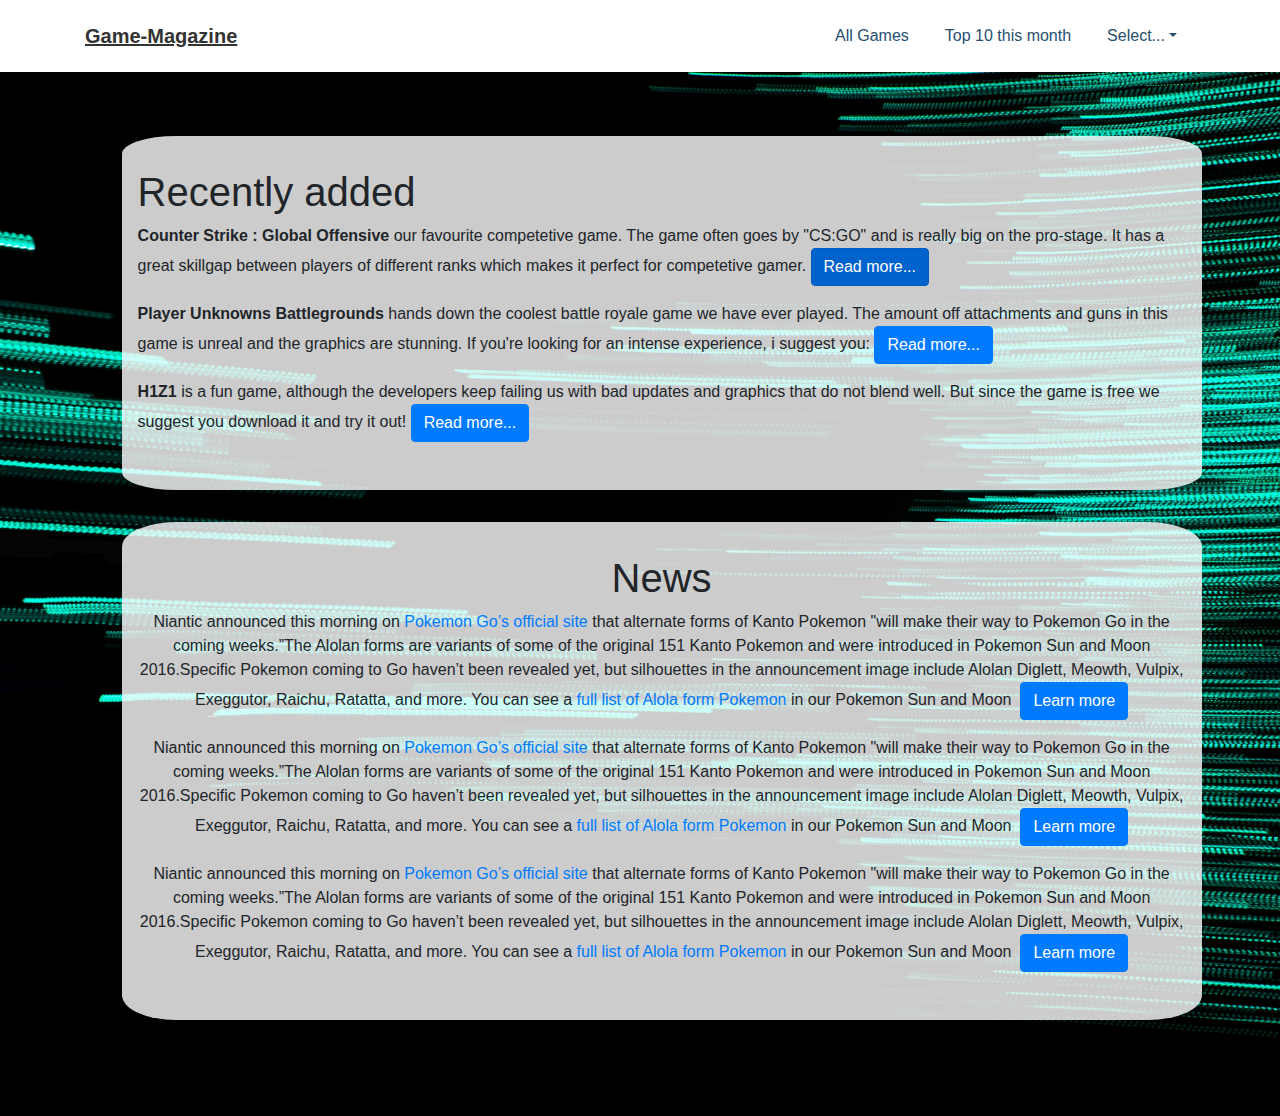
==== index.html @ 0c73993b "Initial commit" ====
<!DOCTYPE html>
<html lang="en">

<head>
    <meta charset="utf-8">
    <meta name="viewport" content="width=device-width, initial-scale=1.0">
    <title>GameMagazine</title>
    <link rel="stylesheet" href="assets/bootstrap/css/bootstrap.min.css">
    <link rel="stylesheet" href="assets/css/Navigation-Clean.css">
    <link rel="stylesheet" href="assets/css/Right-Sidebar.css">
    <link rel="stylesheet" href="assets/css/Sidebar-Menu.css">
    <link rel="stylesheet" href="assets/css/Sidebar-Menu1.css">
    <link rel="stylesheet" href="assets/css/styles.css">
</head>

<body>
    <div>
        <nav class="navbar navbar-light navbar-expand-md navigation-clean">
            <div class="container"><a class="navbar-brand" href="index.html"><span style="text-decoration: underline;">Game-Magazine</span></a><button class="navbar-toggler" data-toggle="collapse" data-target="#navcol-1"><span class="sr-only">Toggle navigation</span><span class="navbar-toggler-icon"></span></button>
                <div
                    class="collapse navbar-collapse" id="navcol-1">
                    <ul class="nav navbar-nav ml-auto" role="menubar">
                        <li class="nav-item" role="menuitem"><a class="nav-link active" href="#">All Games</a></li>
                        <li class="nav-item" role="menuitem"><a class="nav-link" href="#">Top 10 this month</a></li>
                        <li class="dropdown"><a class="dropdown-toggle nav-link dropdown-toggle" data-toggle="dropdown" aria-expanded="false" href="#">Select...</a>
                            <div class="dropdown-menu" role="menu"><a class="dropdown-item" role="menuitem" href="#">Support</a><a class="dropdown-item" role="menuitem" href="#">Sponsors</a><a class="dropdown-item" role="menuitem" href="#">Credits</a></div>
                        </li>
                    </ul>
            </div>
    </div>
    </nav>
    </div>
    <div id="promo">
        <div class="jumbotron">
            <h1 class="text-left">Recently added</h1>
            <p class="text-left"><strong>Counter Strike : Global Offensive</strong>&nbsp;our favourite competetive game. The game often goes by "CS:GO" and is really big on the pro-stage. It has a great skillgap between players of different ranks which makes it perfect for
                competetive gamer. <a class="btn btn-primary active" role="button" href="csgo.html">Read more...<br></a></p>
            <p class="text-left"><strong>Player Unknowns Battlegrounds</strong>&nbsp;hands down the coolest battle royale game we have ever played. The amount off attachments and guns in this game is unreal and the graphics are stunning. If you're looking for an intense experience,
                i suggest you:&nbsp;<a class="btn btn-primary" role="button" href="pubg.html">Read more...</a></p>
            <p class="text-left"><strong>H1Z1</strong>&nbsp;is a fun game, although the developers keep failing us with bad updates and graphics that do not blend well. But since the game is free we suggest you download it and try it out!&nbsp;<a class="btn btn-primary" role="button"
                    href="h1z1.html">Read more...</a></p>
        </div>
        <div class="jumbotron" id="news">
            <h1>News</h1>
            <p>Niantic announced this morning on&nbsp;<a href="https://pokemongolive.com/en/post/alolakanto-pokemon/">Pokemon Go’s official site</a>&nbsp;that alternate forms of Kanto Pokemon "will&nbsp;make their way to Pokemon Go in the coming weeks.”The
                Alolan forms are variants of some of the original 151 Kanto Pokemon and were introduced in Pokemon Sun and Moon 2016.Specific Pokemon coming to Go haven’t been revealed yet, but silhouettes in the announcement image include Alolan Diglett,
                Meowth, Vulpix, Exeggutor, Raichu, Ratatta, and more. You can see a&nbsp;<a href="http://www.ign.com/wikis/pokemon-sun-pokemon-moon/List_of_Alola_Form_Pokemon">full list of Alola form Pokemon</a>&nbsp;in our Pokemon Sun and Moon&nbsp;
                
                <a class="btn btn-primary" role="button" href="#">Learn more</a><br></p>
           
                <p>Niantic announced this morning on&nbsp;<a href="https://pokemongolive.com/en/post/alolakanto-pokemon/">Pokemon Go’s official site</a>&nbsp;that alternate forms of Kanto Pokemon "will&nbsp;make their way to Pokemon Go in the coming weeks.”The
                Alolan forms are variants of some of the original 151 Kanto Pokemon and were introduced in Pokemon Sun and Moon 2016.Specific Pokemon coming to Go haven’t been revealed yet, but silhouettes in the announcement image include Alolan Diglett,
                Meowth, Vulpix, Exeggutor, Raichu, Ratatta, and more. You can see a&nbsp;<a href="http://www.ign.com/wikis/pokemon-sun-pokemon-moon/List_of_Alola_Form_Pokemon">full list of Alola form Pokemon</a>&nbsp;in our Pokemon Sun and Moon&nbsp;
               
                <a class="btn btn-primary" role="button" href="#">Learn more</a><br></p>
           
                <p>Niantic announced this morning on&nbsp;<a href="https://pokemongolive.com/en/post/alolakanto-pokemon/">Pokemon Go’s official site</a>&nbsp;that alternate forms of Kanto Pokemon "will&nbsp;make their way to Pokemon Go in the coming weeks.”The
                Alolan forms are variants of some of the original 151 Kanto Pokemon and were introduced in Pokemon Sun and Moon 2016.Specific Pokemon coming to Go haven’t been revealed yet, but silhouettes in the announcement image include Alolan Diglett,
                Meowth, Vulpix, Exeggutor, Raichu, Ratatta, and more. You can see a&nbsp;<a href="http://www.ign.com/wikis/pokemon-sun-pokemon-moon/List_of_Alola_Form_Pokemon">full list of Alola form Pokemon</a>&nbsp;in our Pokemon Sun and Moon&nbsp;
                <a
                    class="btn btn-primary" role="button" href="#">Learn more</a><br></p>
        </div>
    </div>
    <script src="assets/js/jquery.min.js"></script>
    <script src="assets/bootstrap/js/bootstrap.min.js"></script>
</body>

</html>
---- assets/css/Navigation-Clean.css ----
.navigation-clean {
  background:#fff;
  padding-top:.75rem;
  padding-bottom:.75rem;
  color:#333;
  border-radius:0;
  box-shadow:none;
  border:none;
  margin-bottom:0;
}

@media (min-width:768px) {
  .navigation-clean {
    padding-top:1rem;
    padding-bottom:1rem;
  }
}

.navigation-clean .navbar-brand {
  font-weight:bold;
  color:inherit;
}

.navigation-clean .navbar-brand:hover {
  color:#222;
}

.navigation-clean .navbar-toggler {
  border-color:#ddd;
}

.navigation-clean .navbar-toggler:hover, .navigation-clean .navbar-toggler:focus {
  background:none;
}

.navigation-clean .navbar-toggler {
  color:#888;
}

.navigation-clean .navbar-collapse, .navigation-clean .form-inline {
  border-top-color:#ddd;
}

.navigation-clean.navbar-light .navbar-nav .nav-link.active, .navigation-clean.navbar-light .navbar-nav .nav-link.active:focus, .navigation-clean.navbar-light .navbar-nav .nav-link.active:hover {
  color:#274e6f;
  box-shadow:none;
  background:none;
  pointer-events:none;
}

.navigation-clean.navbar .navbar-nav .nav-link {
  padding-left:18px;
  padding-right:18px;
}

.navigation-clean.navbar-light .navbar-nav .nav-link {
  color:#274e6f;
}

.navigation-clean.navbar-light .navbar-nav .nav-link:focus, .navigation-clean.navbar-light .navbar-nav .nav-link:hover {
  color:#37434d !important;
  background-color:transparent;
}

.navigation-clean .navbar-nav > li > .dropdown-menu {
  margin-top:-5px;
  box-shadow:none;
  background-color:#fff;
  border-radius:2px;
}

.navigation-clean .dropdown-menu .dropdown-item:focus, .navigation-clean .dropdown-menu .dropdown-item {
  line-height:2;
  color:#37434d;
}

.navigation-clean .dropdown-menu .dropdown-item:focus, .navigation-clean .dropdown-menu .dropdown-item:hover {
  background:#eee;
  color:inherit;
}

#promo {
  text-align:center;
  padding:5%;
  background:url(../../assets/img/bakgrund.jpg) no-repeat;
  background-size:cover;
}

#promo .jumbotron {
  border-radius:5%;
  background-color:rgba(255,255,255, 0.80);
  max-width:1080px;
  margin-left:5%;
}

#sidebar-right {
  max-width:400px;
}

.gamepage-background {
  background-repeat:repeat-y;
}

#entire-page-csgo{
  background:url(../../assets/img/csgo-ak-emperess.jpg);
}
#entire-page-h1z1{
  background:url(../../assets/img/h1z1-wallpaper.jpg);
}
#entire-page-pubg{
  background:url(../../assets/img/csgo-ak-emperess.jpg);
}

#main-div {
  margin:4.5rem;
}

#gamelogo-header{
max-height: 5rem;
max-width: 20rem  
}
---- assets/css/Right-Sidebar.css ----
#right-sidebar {
  background-color:pink;
  position:absolute;
  height:100%;
  overflow-y:auto;
  transition:width 1s, left 1s;
}

#content {
  transition:width 1s, left 1s;
}

.right-sidebar-collapse {
  width:5%;
  left:95%;
}

.content-expand {
  width:95%;
}

.right-sidebar-normal {
  width:20%;
  left:80%;
}

.content-normal {
  width:80%;
}
---- assets/css/Sidebar-Menu.css ----
#wrapper {
  padding-left:0;
  -webkit-transition:all 0.5s ease;
  -moz-transition:all 0.5s ease;
  -o-transition:all 0.5s ease;
  transition:all 0.5s ease;
}

#sidebar-wrapper {
  z-index:1000;
  position:fixed;
  left:250px;
  width:0;
  height:100%;
  margin-left:-250px;
  overflow-y:auto;
  background:#000;
  -webkit-transition:all 0.5s ease;
  -moz-transition:all 0.5s ease;
  -o-transition:all 0.5s ease;
  transition:all 0.5s ease;
}

.sidebar-nav {
  position:absolute;
  top:0;
  width:250px;
  margin:0;
  padding:0;
  list-style:none;
}

.sidebar-nav li {
  text-indent:20px;
  line-height:40px;
}

.sidebar-nav li a {
  display:block;
  text-decoration:none;
  color:#999999;
}

.sidebar-nav li a:hover {
  text-decoration:none;
  color:#fff;
  background:rgba(255,255,255,0.2);
}

.sidebar-nav li a:active, .sidebar-nav li a:focus {
  text-decoration:none;
}

.sidebar-nav > .sidebar-brand {
  height:65px;
  font-size:18px;
  line-height:60px;
}

.sidebar-nav > .sidebar-brand a {
  color:#999999;
}

.sidebar-nav > .sidebar-brand a:hover {
  color:#fff;
  background:none;
}

@media (min-width:768px) {
  #wrapper {
    padding-left:250px;
  }
}

@media (min-width:768px) {
  #sidebar-wrapper {
    width:250px;
  }
}
---- assets/css/Sidebar-Menu1.css ----
body {
  overflow-x:hidden;
}

#wrapper {
  padding-left:0;
  -webkit-transition:all 0.5s ease;
  -moz-transition:all 0.5s ease;
  -o-transition:all 0.5s ease;
  transition:all 0.5s ease;
}

#wrapper.toggled {
  padding-left:250px;
}

#sidebar-wrapper {
  z-index:1000;
  position:fixed;
  left:250px;
  width:0;
  height:100%;
  margin-left:-250px;
  overflow-y:auto;
  background:#000;
  -webkit-transition:all 0.5s ease;
  -moz-transition:all 0.5s ease;
  -o-transition:all 0.5s ease;
  transition:all 0.5s ease;
}

#wrapper.toggled #sidebar-wrapper {
  width:250px;
}

#page-content-wrapper {
  width:100%;
  position:absolute;
  padding:15px;
}

#wrapper.toggled #page-content-wrapper {
  position:absolute;
  margin-right:-250px;
}

.sidebar-nav {
  position:absolute;
  top:0;
  width:250px;
  margin:0;
  padding:0;
  list-style:none;
}

.sidebar-nav li {
  text-indent:20px;
  line-height:40px;
}

.sidebar-nav li a {
  display:block;
  text-decoration:none;
  color:#999999;
}

.sidebar-nav li a:hover {
  text-decoration:none;
  color:#fff;
  background:rgba(255,255,255,0.2);
}

.sidebar-nav li a:active, .sidebar-nav li a:focus {
  text-decoration:none;
}

.sidebar-nav > .sidebar-brand {
  height:65px;
  font-size:18px;
  line-height:60px;
}

.sidebar-nav > .sidebar-brand a {
  color:#999999;
}

.sidebar-nav > .sidebar-brand a:hover {
  color:#fff;
  background:none;
}

@media (min-width:768px) {
  #wrapper {
    padding-left:250px;
  }
}

@media (min-width:768px) {
  #wrapper.toggled {
    padding-left:0;
  }
}

@media (min-width:768px) {
  #sidebar-wrapper {
    width:250px;
  }
}

@media (min-width:768px) {
  #wrapper.toggled #sidebar-wrapper {
    width:0;
  }
}

@media (min-width:768px) {
  #page-content-wrapper {
    padding:20px;
    position:relative;
  }
}

@media (min-width:768px) {
  #wrapper.toggled #page-content-wrapper {
    position:relative;
    margin-right:0;
  }
}
---- assets/css/styles.css ----
img {
  vertical-align:middle;
  border-style:none;
  max-height:75px;
  background-color:rgba(0,0,0,0.1);
  border-radius:10%;
}

.jumbotron {
  padding:2rem 1rem;
  margin-bottom:2rem;
  background-color:#e9ecef;
  border-radius:.3rem;
  max-width:1440px;
}
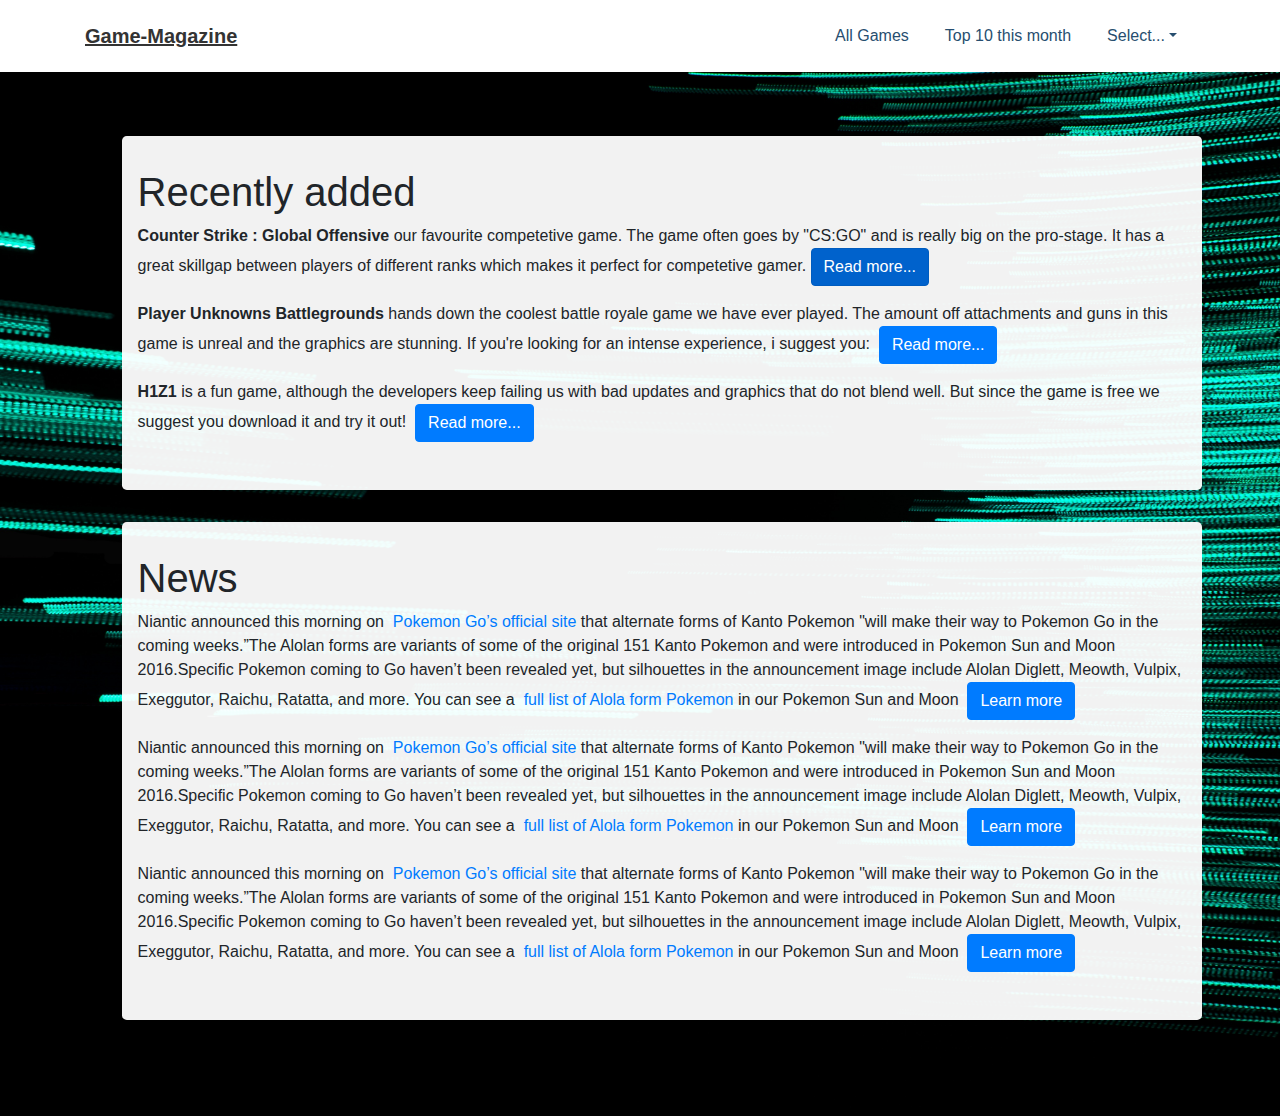
==== commit f7329475: "..." ====
--- a/index.html
+++ b/index.html
@@ -16,49 +16,96 @@
 <body>
     <div>
         <nav class="navbar navbar-light navbar-expand-md navigation-clean">
-            <div class="container"><a class="navbar-brand" href="index.html"><span style="text-decoration: underline;">Game-Magazine</span></a><button class="navbar-toggler" data-toggle="collapse" data-target="#navcol-1"><span class="sr-only">Toggle navigation</span><span class="navbar-toggler-icon"></span></button>
-                <div
-                    class="collapse navbar-collapse" id="navcol-1">
+            <div class="container">
+                <a class="navbar-brand" href="index.html">
+                    <span style="text-decoration: underline;">Game-Magazine</span>
+                </a>
+                <button class="navbar-toggler" data-toggle="collapse" data-target="#navcol-1">
+                    <span class="sr-only">Toggle navigation</span>
+                    <span class="navbar-toggler-icon"></span>
+                </button>
+                <div class="collapse navbar-collapse" id="navcol-1">
                     <ul class="nav navbar-nav ml-auto" role="menubar">
-                        <li class="nav-item" role="menuitem"><a class="nav-link active" href="#">All Games</a></li>
-                        <li class="nav-item" role="menuitem"><a class="nav-link" href="#">Top 10 this month</a></li>
-                        <li class="dropdown"><a class="dropdown-toggle nav-link dropdown-toggle" data-toggle="dropdown" aria-expanded="false" href="#">Select...</a>
-                            <div class="dropdown-menu" role="menu"><a class="dropdown-item" role="menuitem" href="#">Support</a><a class="dropdown-item" role="menuitem" href="#">Sponsors</a><a class="dropdown-item" role="menuitem" href="#">Credits</a></div>
+                        <li class="nav-item" role="menuitem">
+                            <a class="nav-link active" href="#">All Games</a>
+                        </li>
+                        <li class="nav-item" role="menuitem">
+                            <a class="nav-link" href="#">Top 10 this month</a>
+                        </li>
+                        <li class="dropdown">
+                            <a class="dropdown-toggle nav-link dropdown-toggle" data-toggle="dropdown" aria-expanded="false" href="#">Select...</a>
+                            <div class="dropdown-menu" role="menu">
+                                <a class="dropdown-item" role="menuitem" href="#">Support</a>
+                                <a class="dropdown-item" role="menuitem" href="#">Sponsors</a>
+                                <a class="dropdown-item" role="menuitem" href="#">Credits</a>
+                            </div>
                         </li>
                     </ul>
+                </div>
             </div>
-    </div>
-    </nav>
+        </nav>
     </div>
     <div id="promo">
         <div class="jumbotron">
             <h1 class="text-left">Recently added</h1>
-            <p class="text-left"><strong>Counter Strike : Global Offensive</strong>&nbsp;our favourite competetive game. The game often goes by "CS:GO" and is really big on the pro-stage. It has a great skillgap between players of different ranks which makes it perfect for
-                competetive gamer. <a class="btn btn-primary active" role="button" href="csgo.html">Read more...<br></a></p>
-            <p class="text-left"><strong>Player Unknowns Battlegrounds</strong>&nbsp;hands down the coolest battle royale game we have ever played. The amount off attachments and guns in this game is unreal and the graphics are stunning. If you're looking for an intense experience,
-                i suggest you:&nbsp;<a class="btn btn-primary" role="button" href="pubg.html">Read more...</a></p>
-            <p class="text-left"><strong>H1Z1</strong>&nbsp;is a fun game, although the developers keep failing us with bad updates and graphics that do not blend well. But since the game is free we suggest you download it and try it out!&nbsp;<a class="btn btn-primary" role="button"
-                    href="h1z1.html">Read more...</a></p>
+            <p class="text-left">
+                <strong>Counter Strike : Global Offensive</strong>&nbsp;our favourite competetive game. The game often goes by "CS:GO"
+                and is really big on the pro-stage. It has a great skillgap between players of different ranks which makes
+                it perfect for competetive gamer.
+                <a class="btn btn-primary active" role="button" href="csgo.html">Read more...
+                    <br>
+                </a>
+            </p>
+            <p class="text-left">
+                <strong>Player Unknowns Battlegrounds</strong>&nbsp;hands down the coolest battle royale game we have ever played.
+                The amount off attachments and guns in this game is unreal and the graphics are stunning. If you're looking
+                for an intense experience, i suggest you:&nbsp;
+                <a class="btn btn-primary" role="button" href="pubg.html">Read more...</a>
+            </p>
+            <p class="text-left">
+                <strong>H1Z1</strong>&nbsp;is a fun game, although the developers keep failing us with bad updates and graphics that
+                do not blend well. But since the game is free we suggest you download it and try it out!&nbsp;
+                <a class="btn btn-primary" role="button" href="h1z1.html">Read more...</a>
+            </p>
         </div>
-        <div class="jumbotron" id="news">
-            <h1>News</h1>
-            <p>Niantic announced this morning on&nbsp;<a href="https://pokemongolive.com/en/post/alolakanto-pokemon/">Pokemon Go’s official site</a>&nbsp;that alternate forms of Kanto Pokemon "will&nbsp;make their way to Pokemon Go in the coming weeks.”The
-                Alolan forms are variants of some of the original 151 Kanto Pokemon and were introduced in Pokemon Sun and Moon 2016.Specific Pokemon coming to Go haven’t been revealed yet, but silhouettes in the announcement image include Alolan Diglett,
-                Meowth, Vulpix, Exeggutor, Raichu, Ratatta, and more. You can see a&nbsp;<a href="http://www.ign.com/wikis/pokemon-sun-pokemon-moon/List_of_Alola_Form_Pokemon">full list of Alola form Pokemon</a>&nbsp;in our Pokemon Sun and Moon&nbsp;
-                
-                <a class="btn btn-primary" role="button" href="#">Learn more</a><br></p>
-           
-                <p>Niantic announced this morning on&nbsp;<a href="https://pokemongolive.com/en/post/alolakanto-pokemon/">Pokemon Go’s official site</a>&nbsp;that alternate forms of Kanto Pokemon "will&nbsp;make their way to Pokemon Go in the coming weeks.”The
-                Alolan forms are variants of some of the original 151 Kanto Pokemon and were introduced in Pokemon Sun and Moon 2016.Specific Pokemon coming to Go haven’t been revealed yet, but silhouettes in the announcement image include Alolan Diglett,
-                Meowth, Vulpix, Exeggutor, Raichu, Ratatta, and more. You can see a&nbsp;<a href="http://www.ign.com/wikis/pokemon-sun-pokemon-moon/List_of_Alola_Form_Pokemon">full list of Alola form Pokemon</a>&nbsp;in our Pokemon Sun and Moon&nbsp;
-               
-                <a class="btn btn-primary" role="button" href="#">Learn more</a><br></p>
-           
-                <p>Niantic announced this morning on&nbsp;<a href="https://pokemongolive.com/en/post/alolakanto-pokemon/">Pokemon Go’s official site</a>&nbsp;that alternate forms of Kanto Pokemon "will&nbsp;make their way to Pokemon Go in the coming weeks.”The
-                Alolan forms are variants of some of the original 151 Kanto Pokemon and were introduced in Pokemon Sun and Moon 2016.Specific Pokemon coming to Go haven’t been revealed yet, but silhouettes in the announcement image include Alolan Diglett,
-                Meowth, Vulpix, Exeggutor, Raichu, Ratatta, and more. You can see a&nbsp;<a href="http://www.ign.com/wikis/pokemon-sun-pokemon-moon/List_of_Alola_Form_Pokemon">full list of Alola form Pokemon</a>&nbsp;in our Pokemon Sun and Moon&nbsp;
-                <a
-                    class="btn btn-primary" role="button" href="#">Learn more</a><br></p>
+        <div id="news">
+            <div class="jumbotron">
+                <h1>News</h1>
+                <p>Niantic announced this morning on&nbsp;
+                    <a href="https://pokemongolive.com/en/post/alolakanto-pokemon/">Pokemon Go’s official site</a>&nbsp;that alternate forms of Kanto Pokemon "will&nbsp;make their way to
+                    Pokemon Go in the coming weeks.”The Alolan forms are variants of some of the original 151 Kanto Pokemon
+                    and were introduced in Pokemon Sun and Moon 2016.Specific Pokemon coming to Go haven’t been revealed
+                    yet, but silhouettes in the announcement image include Alolan Diglett, Meowth, Vulpix, Exeggutor, Raichu,
+                    Ratatta, and more. You can see a&nbsp;
+                    <a href="http://www.ign.com/wikis/pokemon-sun-pokemon-moon/List_of_Alola_Form_Pokemon">full list of Alola form Pokemon</a>&nbsp;in our Pokemon Sun and Moon&nbsp;
+
+                    <a class="btn btn-primary" role="button" href="#">Learn more</a>
+                    <br>
+                </p>
+
+                <p>Niantic announced this morning on&nbsp;
+                    <a href="https://pokemongolive.com/en/post/alolakanto-pokemon/">Pokemon Go’s official site</a>&nbsp;that alternate forms of Kanto Pokemon "will&nbsp;make their way to
+                    Pokemon Go in the coming weeks.”The Alolan forms are variants of some of the original 151 Kanto Pokemon
+                    and were introduced in Pokemon Sun and Moon 2016.Specific Pokemon coming to Go haven’t been revealed
+                    yet, but silhouettes in the announcement image include Alolan Diglett, Meowth, Vulpix, Exeggutor, Raichu,
+                    Ratatta, and more. You can see a&nbsp;
+                    <a href="http://www.ign.com/wikis/pokemon-sun-pokemon-moon/List_of_Alola_Form_Pokemon">full list of Alola form Pokemon</a>&nbsp;in our Pokemon Sun and Moon&nbsp;
+
+                    <a class="btn btn-primary" role="button" href="#">Learn more</a>
+                    <br>
+                </p>
+
+                <p>Niantic announced this morning on&nbsp;
+                    <a href="https://pokemongolive.com/en/post/alolakanto-pokemon/">Pokemon Go’s official site</a>&nbsp;that alternate forms of Kanto Pokemon "will&nbsp;make their way to
+                    Pokemon Go in the coming weeks.”The Alolan forms are variants of some of the original 151 Kanto Pokemon
+                    and were introduced in Pokemon Sun and Moon 2016.Specific Pokemon coming to Go haven’t been revealed
+                    yet, but silhouettes in the announcement image include Alolan Diglett, Meowth, Vulpix, Exeggutor, Raichu,
+                    Ratatta, and more. You can see a&nbsp;
+                    <a href="http://www.ign.com/wikis/pokemon-sun-pokemon-moon/List_of_Alola_Form_Pokemon">full list of Alola form Pokemon</a>&nbsp;in our Pokemon Sun and Moon&nbsp;
+                    <a class="btn btn-primary" role="button" href="#">Learn more</a>
+                    <br>
+                </p>
+            </div>
         </div>
     </div>
     <script src="assets/js/jquery.min.js"></script>
--- a/assets/css/Navigation-Clean.css
+++ b/assets/css/Navigation-Clean.css
@@ -86,13 +86,6 @@
   background-size:cover;
 }
 
-#promo .jumbotron {
-  border-radius:5%;
-  background-color:rgba(255,255,255, 0.80);
-  max-width:1080px;
-  margin-left:5%;
-}
-
 #sidebar-right {
   max-width:400px;
 }
--- a/assets/css/styles.css
+++ b/assets/css/styles.css
@@ -9,8 +9,14 @@
 .jumbotron {
   padding:2rem 1rem;
   margin-bottom:2rem;
-  background-color:#e9ecef;
+  background-color: rgba(255,255,255, 0.95);
   border-radius:.3rem;
   max-width:1440px;
+  text-align: left;  
+}
+.jumbotron{
+  background-color:rgba(255,255,255, 0.95);
+  max-width:1080px;
+  margin-left:5%;
 }
 
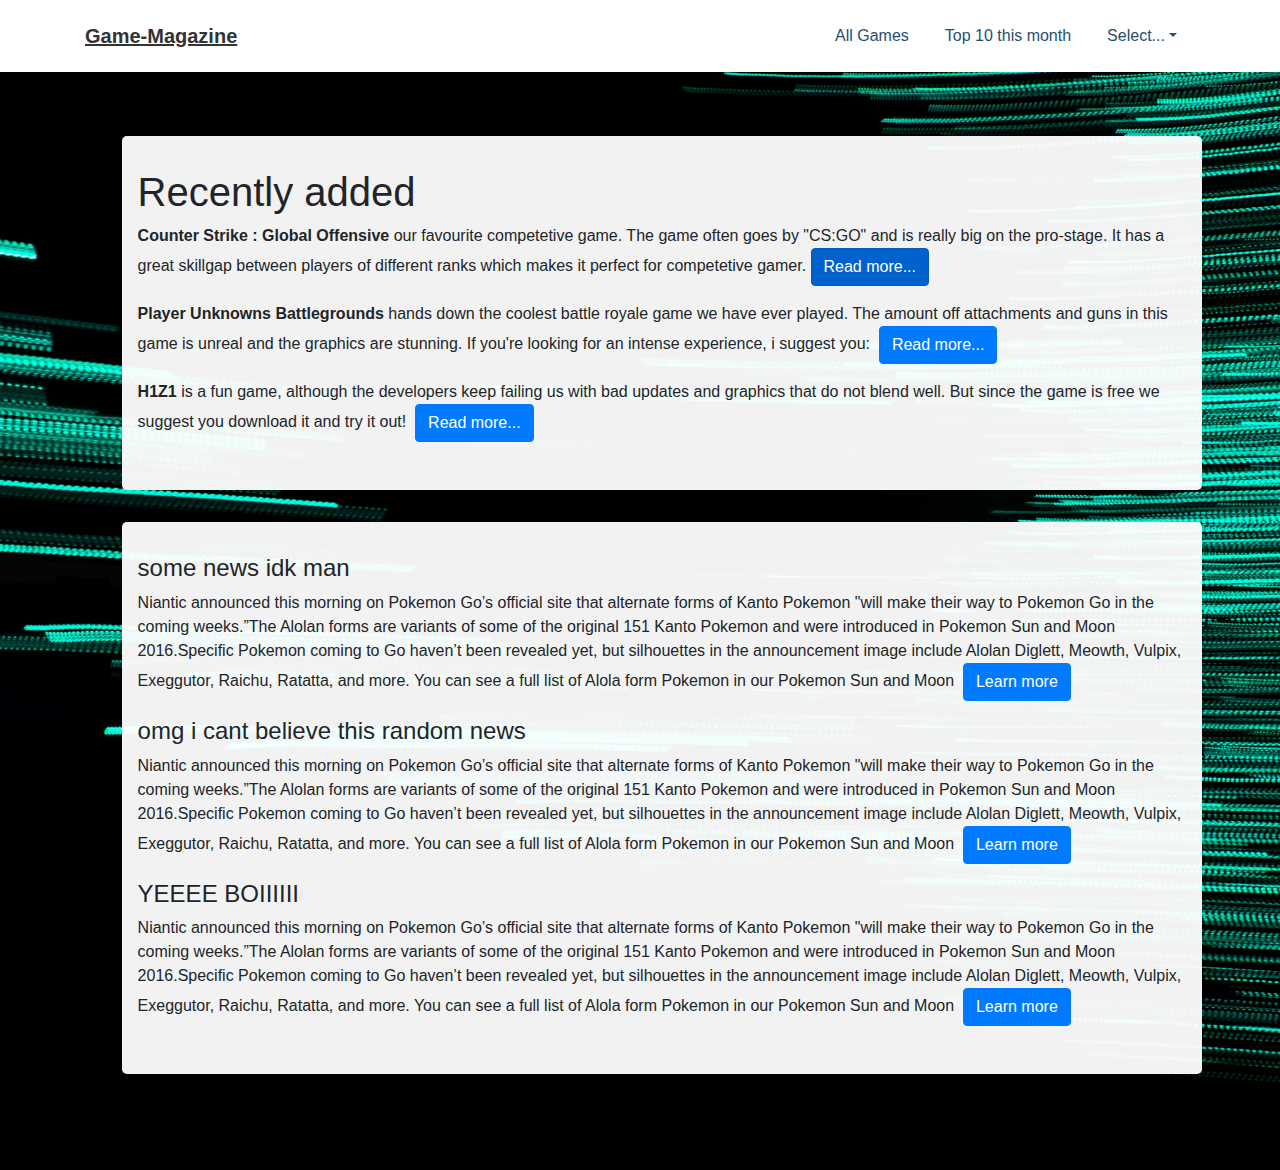
==== commit 4919ee67: "cleaned up the code and made som small changes" ====
--- a/index.html
+++ b/index.html
@@ -70,38 +70,38 @@
         </div>
         <div id="news">
             <div class="jumbotron">
-                <h1>News</h1>
-                <p>Niantic announced this morning on&nbsp;
-                    <a href="https://pokemongolive.com/en/post/alolakanto-pokemon/">Pokemon Go’s official site</a>&nbsp;that alternate forms of Kanto Pokemon "will&nbsp;make their way to
-                    Pokemon Go in the coming weeks.”The Alolan forms are variants of some of the original 151 Kanto Pokemon
-                    and were introduced in Pokemon Sun and Moon 2016.Specific Pokemon coming to Go haven’t been revealed
-                    yet, but silhouettes in the announcement image include Alolan Diglett, Meowth, Vulpix, Exeggutor, Raichu,
-                    Ratatta, and more. You can see a&nbsp;
-                    <a href="http://www.ign.com/wikis/pokemon-sun-pokemon-moon/List_of_Alola_Form_Pokemon">full list of Alola form Pokemon</a>&nbsp;in our Pokemon Sun and Moon&nbsp;
+                <h4>some news idk man</h4>
+                <p>Niantic announced this morning on Pokemon Go’s official site that alternate forms of Kanto Pokemon "will
+                    make their way to Pokemon Go in the coming weeks.”The Alolan forms are variants of some of the original
+                    151 Kanto Pokemon and were introduced in Pokemon Sun and Moon 2016.Specific Pokemon coming to Go haven’t
+                    been revealed yet, but silhouettes in the announcement image include Alolan Diglett, Meowth, Vulpix,
+                    Exeggutor, Raichu, Ratatta, and more. You can see a full list of Alola form Pokemon in our Pokemon Sun
+                    and Moon&nbsp;
 
                     <a class="btn btn-primary" role="button" href="#">Learn more</a>
                     <br>
                 </p>
 
-                <p>Niantic announced this morning on&nbsp;
-                    <a href="https://pokemongolive.com/en/post/alolakanto-pokemon/">Pokemon Go’s official site</a>&nbsp;that alternate forms of Kanto Pokemon "will&nbsp;make their way to
-                    Pokemon Go in the coming weeks.”The Alolan forms are variants of some of the original 151 Kanto Pokemon
-                    and were introduced in Pokemon Sun and Moon 2016.Specific Pokemon coming to Go haven’t been revealed
-                    yet, but silhouettes in the announcement image include Alolan Diglett, Meowth, Vulpix, Exeggutor, Raichu,
-                    Ratatta, and more. You can see a&nbsp;
-                    <a href="http://www.ign.com/wikis/pokemon-sun-pokemon-moon/List_of_Alola_Form_Pokemon">full list of Alola form Pokemon</a>&nbsp;in our Pokemon Sun and Moon&nbsp;
+                <h4>omg i cant believe this random news</h4>
+                <p>Niantic announced this morning on Pokemon Go’s official site that alternate forms of Kanto Pokemon "will
+                    make their way to Pokemon Go in the coming weeks.”The Alolan forms are variants of some of the original
+                    151 Kanto Pokemon and were introduced in Pokemon Sun and Moon 2016.Specific Pokemon coming to Go haven’t
+                    been revealed yet, but silhouettes in the announcement image include Alolan Diglett, Meowth, Vulpix,
+                    Exeggutor, Raichu, Ratatta, and more. You can see a full list of Alola form Pokemon in our Pokemon Sun
+                    and Moon&nbsp;
 
                     <a class="btn btn-primary" role="button" href="#">Learn more</a>
                     <br>
                 </p>
 
-                <p>Niantic announced this morning on&nbsp;
-                    <a href="https://pokemongolive.com/en/post/alolakanto-pokemon/">Pokemon Go’s official site</a>&nbsp;that alternate forms of Kanto Pokemon "will&nbsp;make their way to
-                    Pokemon Go in the coming weeks.”The Alolan forms are variants of some of the original 151 Kanto Pokemon
-                    and were introduced in Pokemon Sun and Moon 2016.Specific Pokemon coming to Go haven’t been revealed
-                    yet, but silhouettes in the announcement image include Alolan Diglett, Meowth, Vulpix, Exeggutor, Raichu,
-                    Ratatta, and more. You can see a&nbsp;
-                    <a href="http://www.ign.com/wikis/pokemon-sun-pokemon-moon/List_of_Alola_Form_Pokemon">full list of Alola form Pokemon</a>&nbsp;in our Pokemon Sun and Moon&nbsp;
+                <h4>YEEEE BOIIIIII</h4>
+                <p>Niantic announced this morning on Pokemon Go’s official site that alternate forms of Kanto Pokemon "will
+                    make their way to Pokemon Go in the coming weeks.”The Alolan forms are variants of some of the original
+                    151 Kanto Pokemon and were introduced in Pokemon Sun and Moon 2016.Specific Pokemon coming to Go haven’t
+                    been revealed yet, but silhouettes in the announcement image include Alolan Diglett, Meowth, Vulpix,
+                    Exeggutor, Raichu, Ratatta, and more. You can see a full list of Alola form Pokemon in our Pokemon Sun
+                    and Moon&nbsp;
+
                     <a class="btn btn-primary" role="button" href="#">Learn more</a>
                     <br>
                 </p>
--- a/assets/css/Navigation-Clean.css
+++ b/assets/css/Navigation-Clean.css
@@ -80,7 +80,6 @@
 }
 
 #promo {
-  text-align:center;
   padding:5%;
   background:url(../../assets/img/bakgrund.jpg) no-repeat;
   background-size:cover;
@@ -104,10 +103,6 @@
   background:url(../../assets/img/csgo-ak-emperess.jpg);
 }
 
-#main-div {
-  margin:4.5rem;
-}
-
 #gamelogo-header{
 max-height: 5rem;
 max-width: 20rem  
